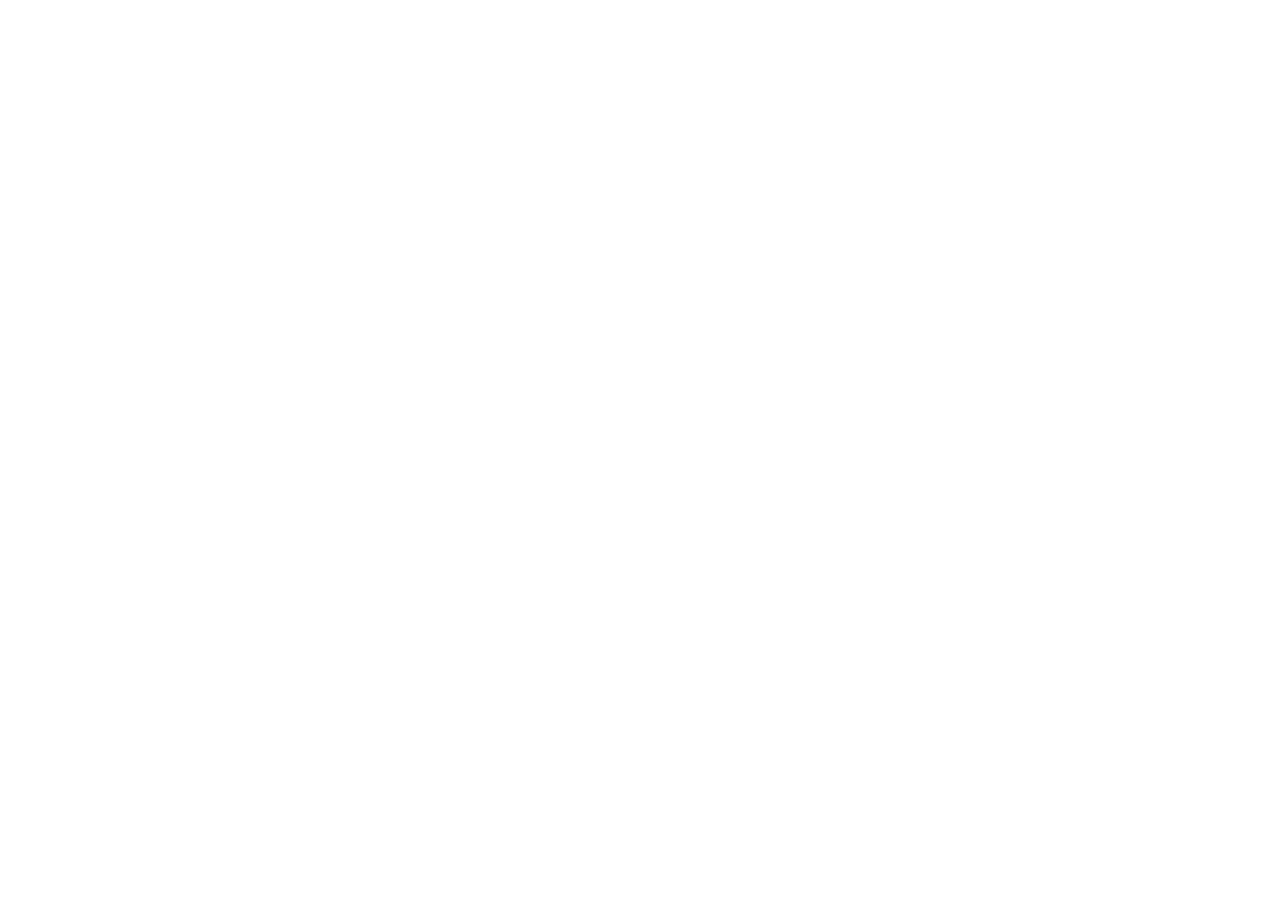
==== login.html @ 1947563e "初始化" ====
<!DOCTYPE html>
<html lang="en">

<head>
    <meta charset="UTF-8">
    <meta http-equiv="X-UA-Compatible" content="IE=edge">
    <meta name="viewport" content="width=device-width, initial-scale=1.0">
    <title>Document</title>
</head>

<body>

</body>

</html>
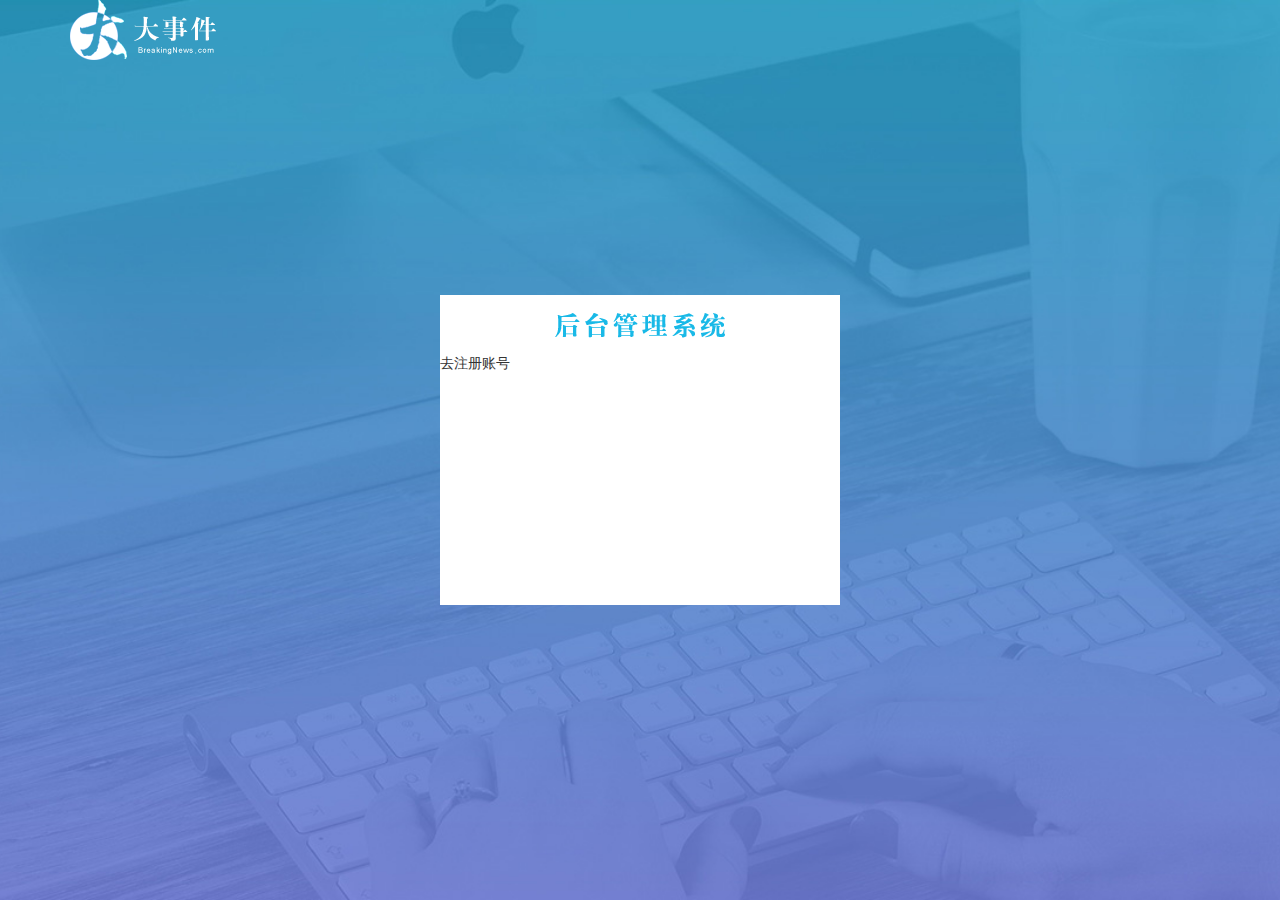
==== commit 953d471e: "5.18初始化项目" ====
--- a/login.html
+++ b/login.html
@@ -2,14 +2,36 @@
 <html lang="en">
 
 <head>
-    <meta charset="UTF-8">
-    <meta http-equiv="X-UA-Compatible" content="IE=edge">
-    <meta name="viewport" content="width=device-width, initial-scale=1.0">
-    <title>Document</title>
+    <meta charset="UTF-8" />
+    <meta http-equiv="X-UA-Compatible" content="IE=edge" />
+    <meta name="viewport" content="width=device-width, initial-scale=1.0" />
+    <title>大事件-登录</title>
+    <!-- 导入 LayUI 样式 -->
+    <link rel="stylesheet" href="./assets/lib/layui/css/layui.css" />
+    <!-- 导入自定义样式 -->
+    <link rel="stylesheet" href="./assets/css/login.css" />
+    <script src="./assets/js/login.js"></script>
 </head>
 
 <body>
+    <!-- 头部 logo 区域 -->
+    <div class="layui-main">
+        <img src="/assets/images/logo.png" alt="" />
+    </div>
 
+    <!-- 登录注册区域 -->
+    <div class="loginAndRegBox">
+        <!-- 登录标题 -->
+        <div class="title-box"></div>
+        <!-- 登录 -->
+        <div class="login-box">
+            <a href="javascript:;" id="link_reg">去注册账号</a>
+        </div>
+        <!-- 注册 -->
+        <div class="reg-box">
+            <a href="javascript:;" id="link_login">去登录</a>
+        </div>
+    </div>
 </body>
 
 </html>--- a/assets/lib/layui/css/layui.css
+++ b/assets/lib/layui/css/layui.css
@@ -0,0 +1,2 @@
+/** layui-v2.5.5 MIT License By https://www.layui.com */
+ .layui-inline,img{display:inline-block;vertical-align:middle}h1,h2,h3,h4,h5,h6{font-weight:400}.layui-edge,.layui-header,.layui-inline,.layui-main{position:relative}.layui-body,.layui-edge,.layui-elip{overflow:hidden}.layui-btn,.layui-edge,.layui-inline,img{vertical-align:middle}.layui-btn,.layui-disabled,.layui-icon,.layui-unselect{-moz-user-select:none;-webkit-user-select:none;-ms-user-select:none}.layui-elip,.layui-form-checkbox span,.layui-form-pane .layui-form-label{text-overflow:ellipsis;white-space:nowrap}.layui-breadcrumb,.layui-tree-btnGroup{visibility:hidden}blockquote,body,button,dd,div,dl,dt,form,h1,h2,h3,h4,h5,h6,input,li,ol,p,pre,td,textarea,th,ul{margin:0;padding:0;-webkit-tap-highlight-color:rgba(0,0,0,0)}a:active,a:hover{outline:0}img{border:none}li{list-style:none}table{border-collapse:collapse;border-spacing:0}h4,h5,h6{font-size:100%}button,input,optgroup,option,select,textarea{font-family:inherit;font-size:inherit;font-style:inherit;font-weight:inherit;outline:0}pre{white-space:pre-wrap;white-space:-moz-pre-wrap;white-space:-pre-wrap;white-space:-o-pre-wrap;word-wrap:break-word}body{line-height:24px;font:14px Helvetica Neue,Helvetica,PingFang SC,Tahoma,Arial,sans-serif}hr{height:1px;margin:10px 0;border:0;clear:both}a{color:#333;text-decoration:none}a:hover{color:#777}a cite{font-style:normal;*cursor:pointer}.layui-border-box,.layui-border-box *{box-sizing:border-box}.layui-box,.layui-box *{box-sizing:content-box}.layui-clear{clear:both;*zoom:1}.layui-clear:after{content:'\20';clear:both;*zoom:1;display:block;height:0}.layui-inline{*display:inline;*zoom:1}.layui-edge{display:inline-block;width:0;height:0;border-width:6px;border-style:dashed;border-color:transparent}.layui-edge-top{top:-4px;border-bottom-color:#999;border-bottom-style:solid}.layui-edge-right{border-left-color:#999;border-left-style:solid}.layui-edge-bottom{top:2px;border-top-color:#999;border-top-style:solid}.layui-edge-left{border-right-color:#999;border-right-style:solid}.layui-disabled,.layui-disabled:hover{color:#d2d2d2!important;cursor:not-allowed!important}.layui-circle{border-radius:100%}.layui-show{display:block!important}.layui-hide{display:none!important}@font-face{font-family:layui-icon;src:url(../font/iconfont.eot?v=250);src:url(../font/iconfont.eot?v=250#iefix) format('embedded-opentype'),url(../font/iconfont.woff2?v=250) format('woff2'),url(../font/iconfont.woff?v=250) format('woff'),url(../font/iconfont.ttf?v=250) format('truetype'),url(../font/iconfont.svg?v=250#layui-icon) format('svg')}.layui-icon{font-family:layui-icon!important;font-size:16px;font-style:normal;-webkit-font-smoothing:antialiased;-moz-osx-font-smoothing:grayscale}.layui-icon-reply-fill:before{content:"\e611"}.layui-icon-set-fill:before{content:"\e614"}.layui-icon-menu-fill:before{content:"\e60f"}.layui-icon-search:before{content:"\e615"}.layui-icon-share:before{content:"\e641"}.layui-icon-set-sm:before{content:"\e620"}.layui-icon-engine:before{content:"\e628"}.layui-icon-close:before{content:"\1006"}.layui-icon-close-fill:before{content:"\1007"}.layui-icon-chart-screen:before{content:"\e629"}.layui-icon-star:before{content:"\e600"}.layui-icon-circle-dot:before{content:"\e617"}.layui-icon-chat:before{content:"\e606"}.layui-icon-release:before{content:"\e609"}.layui-icon-list:before{content:"\e60a"}.layui-icon-chart:before{content:"\e62c"}.layui-icon-ok-circle:before{content:"\1005"}.layui-icon-layim-theme:before{content:"\e61b"}.layui-icon-table:before{content:"\e62d"}.layui-icon-right:before{content:"\e602"}.layui-icon-left:before{content:"\e603"}.layui-icon-cart-simple:before{content:"\e698"}.layui-icon-face-cry:before{content:"\e69c"}.layui-icon-face-smile:before{content:"\e6af"}.layui-icon-survey:before{content:"\e6b2"}.layui-icon-tree:before{content:"\e62e"}.layui-icon-upload-circle:before{content:"\e62f"}.layui-icon-add-circle:before{content:"\e61f"}.layui-icon-download-circle:before{content:"\e601"}.layui-icon-templeate-1:before{content:"\e630"}.layui-icon-util:before{content:"\e631"}.layui-icon-face-surprised:before{content:"\e664"}.layui-icon-edit:before{content:"\e642"}.layui-icon-speaker:before{content:"\e645"}.layui-icon-down:before{content:"\e61a"}.layui-icon-file:before{content:"\e621"}.layui-icon-layouts:before{content:"\e632"}.layui-icon-rate-half:before{content:"\e6c9"}.layui-icon-add-circle-fine:before{content:"\e608"}.layui-icon-prev-circle:before{content:"\e633"}.layui-icon-read:before{content:"\e705"}.layui-icon-404:before{content:"\e61c"}.layui-icon-carousel:before{content:"\e634"}.layui-icon-help:before{content:"\e607"}.layui-icon-code-circle:before{content:"\e635"}.layui-icon-water:before{content:"\e636"}.layui-icon-username:before{content:"\e66f"}.layui-icon-find-fill:before{content:"\e670"}.layui-icon-about:before{content:"\e60b"}.layui-icon-location:before{content:"\e715"}.layui-icon-up:before{content:"\e619"}.layui-icon-pause:before{content:"\e651"}.layui-icon-date:before{content:"\e637"}.layui-icon-layim-uploadfile:before{content:"\e61d"}.layui-icon-delete:before{content:"\e640"}.layui-icon-play:before{content:"\e652"}.layui-icon-top:before{content:"\e604"}.layui-icon-friends:before{content:"\e612"}.layui-icon-refresh-3:before{content:"\e9aa"}.layui-icon-ok:before{content:"\e605"}.layui-icon-layer:before{content:"\e638"}.layui-icon-face-smile-fine:before{content:"\e60c"}.layui-icon-dollar:before{content:"\e659"}.layui-icon-group:before{content:"\e613"}.layui-icon-layim-download:before{content:"\e61e"}.layui-icon-picture-fine:before{content:"\e60d"}.layui-icon-link:before{content:"\e64c"}.layui-icon-diamond:before{content:"\e735"}.layui-icon-log:before{content:"\e60e"}.layui-icon-rate-solid:before{content:"\e67a"}.layui-icon-fonts-del:before{content:"\e64f"}.layui-icon-unlink:before{content:"\e64d"}.layui-icon-fonts-clear:before{content:"\e639"}.layui-icon-triangle-r:before{content:"\e623"}.layui-icon-circle:before{content:"\e63f"}.layui-icon-radio:before{content:"\e643"}.layui-icon-align-center:before{content:"\e647"}.layui-icon-align-right:before{content:"\e648"}.layui-icon-align-left:before{content:"\e649"}.layui-icon-loading-1:before{content:"\e63e"}.layui-icon-return:before{content:"\e65c"}.layui-icon-fonts-strong:before{content:"\e62b"}.layui-icon-upload:before{content:"\e67c"}.layui-icon-dialogue:before{content:"\e63a"}.layui-icon-video:before{content:"\e6ed"}.layui-icon-headset:before{content:"\e6fc"}.layui-icon-cellphone-fine:before{content:"\e63b"}.layui-icon-add-1:before{content:"\e654"}.layui-icon-face-smile-b:before{content:"\e650"}.layui-icon-fonts-html:before{content:"\e64b"}.layui-icon-form:before{content:"\e63c"}.layui-icon-cart:before{content:"\e657"}.layui-icon-camera-fill:before{content:"\e65d"}.layui-icon-tabs:before{content:"\e62a"}.layui-icon-fonts-code:before{content:"\e64e"}.layui-icon-fire:before{content:"\e756"}.layui-icon-set:before{content:"\e716"}.layui-icon-fonts-u:before{content:"\e646"}.layui-icon-triangle-d:before{content:"\e625"}.layui-icon-tips:before{content:"\e702"}.layui-icon-picture:before{content:"\e64a"}.layui-icon-more-vertical:before{content:"\e671"}.layui-icon-flag:before{content:"\e66c"}.layui-icon-loading:before{content:"\e63d"}.layui-icon-fonts-i:before{content:"\e644"}.layui-icon-refresh-1:before{content:"\e666"}.layui-icon-rmb:before{content:"\e65e"}.layui-icon-home:before{content:"\e68e"}.layui-icon-user:before{content:"\e770"}.layui-icon-notice:before{content:"\e667"}.layui-icon-login-weibo:before{content:"\e675"}.layui-icon-voice:before{content:"\e688"}.layui-icon-upload-drag:before{content:"\e681"}.layui-icon-login-qq:before{content:"\e676"}.layui-icon-snowflake:before{content:"\e6b1"}.layui-icon-file-b:before{content:"\e655"}.layui-icon-template:before{content:"\e663"}.layui-icon-auz:before{content:"\e672"}.layui-icon-console:before{content:"\e665"}.layui-icon-app:before{content:"\e653"}.layui-icon-prev:before{content:"\e65a"}.layui-icon-website:before{content:"\e7ae"}.layui-icon-next:before{content:"\e65b"}.layui-icon-component:before{content:"\e857"}.layui-icon-more:before{content:"\e65f"}.layui-icon-login-wechat:before{content:"\e677"}.layui-icon-shrink-right:before{content:"\e668"}.layui-icon-spread-left:before{content:"\e66b"}.layui-icon-camera:before{content:"\e660"}.layui-icon-note:before{content:"\e66e"}.layui-icon-refresh:before{content:"\e669"}.layui-icon-female:before{content:"\e661"}.layui-icon-male:before{content:"\e662"}.layui-icon-password:before{content:"\e673"}.layui-icon-senior:before{content:"\e674"}.layui-icon-theme:before{content:"\e66a"}.layui-icon-tread:before{content:"\e6c5"}.layui-icon-praise:before{content:"\e6c6"}.layui-icon-star-fill:before{content:"\e658"}.layui-icon-rate:before{content:"\e67b"}.layui-icon-template-1:before{content:"\e656"}.layui-icon-vercode:before{content:"\e679"}.layui-icon-cellphone:before{content:"\e678"}.layui-icon-screen-full:before{content:"\e622"}.layui-icon-screen-restore:before{content:"\e758"}.layui-icon-cols:before{content:"\e610"}.layui-icon-export:before{content:"\e67d"}.layui-icon-print:before{content:"\e66d"}.layui-icon-slider:before{content:"\e714"}.layui-icon-addition:before{content:"\e624"}.layui-icon-subtraction:before{content:"\e67e"}.layui-icon-service:before{content:"\e626"}.layui-icon-transfer:before{content:"\e691"}.layui-main{width:1140px;margin:0 auto}.layui-header{z-index:1000;height:60px}.layui-header a:hover{transition:all .5s;-webkit-transition:all .5s}.layui-side{position:fixed;left:0;top:0;bottom:0;z-index:999;width:200px;overflow-x:hidden}.layui-side-scroll{position:relative;width:220px;height:100%;overflow-x:hidden}.layui-body{position:absolute;left:200px;right:0;top:0;bottom:0;z-index:998;width:auto;overflow-y:auto;box-sizing:border-box}.layui-layout-body{overflow:hidden}.layui-layout-admin .layui-header{background-color:#23262E}.layui-layout-admin .layui-side{top:60px;width:200px;overflow-x:hidden}.layui-layout-admin .layui-body{position:fixed;top:60px;bottom:44px}.layui-layout-admin .layui-main{width:auto;margin:0 15px}.layui-layout-admin .layui-footer{position:fixed;left:200px;right:0;bottom:0;height:44px;line-height:44px;padding:0 15px;background-color:#eee}.layui-layout-admin .layui-logo{position:absolute;left:0;top:0;width:200px;height:100%;line-height:60px;text-align:center;color:#009688;font-size:16px}.layui-layout-admin .layui-header .layui-nav{background:0 0}.layui-layout-left{position:absolute!important;left:200px;top:0}.layui-layout-right{position:absolute!important;right:0;top:0}.layui-container{position:relative;margin:0 auto;padding:0 15px;box-sizing:border-box}.layui-fluid{position:relative;margin:0 auto;padding:0 15px}.layui-row:after,.layui-row:before{content:'';display:block;clear:both}.layui-col-lg1,.layui-col-lg10,.layui-col-lg11,.layui-col-lg12,.layui-col-lg2,.layui-col-lg3,.layui-col-lg4,.layui-col-lg5,.layui-col-lg6,.layui-col-lg7,.layui-col-lg8,.layui-col-lg9,.layui-col-md1,.layui-col-md10,.layui-col-md11,.layui-col-md12,.layui-col-md2,.layui-col-md3,.layui-col-md4,.layui-col-md5,.layui-col-md6,.layui-col-md7,.layui-col-md8,.layui-col-md9,.layui-col-sm1,.layui-col-sm10,.layui-col-sm11,.layui-col-sm12,.layui-col-sm2,.layui-col-sm3,.layui-col-sm4,.layui-col-sm5,.layui-col-sm6,.layui-col-sm7,.layui-col-sm8,.layui-col-sm9,.layui-col-xs1,.layui-col-xs10,.layui-col-xs11,.layui-col-xs12,.layui-col-xs2,.layui-col-xs3,.layui-col-xs4,.layui-col-xs5,.layui-col-xs6,.layui-col-xs7,.layui-col-xs8,.layui-col-xs9{position:relative;display:block;box-sizing:border-box}.layui-col-xs1,.layui-col-xs10,.layui-col-xs11,.layui-col-xs12,.layui-col-xs2,.layui-col-xs3,.layui-col-xs4,.layui-col-xs5,.layui-col-xs6,.layui-col-xs7,.layui-col-xs8,.layui-col-xs9{float:left}.layui-col-xs1{width:8.33333333%}.layui-col-xs2{width:16.66666667%}.layui-col-xs3{width:25%}.layui-col-xs4{width:33.33333333%}.layui-col-xs5{width:41.66666667%}.layui-col-xs6{width:50%}.layui-col-xs7{width:58.33333333%}.layui-col-xs8{width:66.66666667%}.layui-col-xs9{width:75%}.layui-col-xs10{width:83.33333333%}.layui-col-xs11{width:91.66666667%}.layui-col-xs12{width:100%}.layui-col-xs-offset1{margin-left:8.33333333%}.layui-col-xs-offset2{margin-left:16.66666667%}.layui-col-xs-offset3{margin-left:25%}.layui-col-xs-offset4{margin-left:33.33333333%}.layui-col-xs-offset5{margin-left:41.66666667%}.layui-col-xs-offset6{margin-left:50%}.layui-col-xs-offset7{margin-left:58.33333333%}.layui-col-xs-offset8{margin-left:66.66666667%}.layui-col-xs-offset9{margin-left:75%}.layui-col-xs-offset10{margin-left:83.33333333%}.layui-col-xs-offset11{margin-left:91.66666667%}.layui-col-xs-offset12{margin-left:100%}@media screen and (max-width:768px){.layui-hide-xs{display:none!important}.layui-show-xs-block{display:block!important}.layui-show-xs-inline{display:inline!important}.layui-show-xs-inline-block{display:inline-block!important}}@media screen and (min-width:768px){.layui-container{width:750px}.layui-hide-sm{display:none!important}.layui-show-sm-block{display:block!important}.layui-show-sm-inline{display:inline!important}.layui-show-sm-inline-block{display:inline-block!important}.layui-col-sm1,.layui-col-sm10,.layui-col-sm11,.layui-col-sm12,.layui-col-sm2,.layui-col-sm3,.layui-col-sm4,.layui-col-sm5,.layui-col-sm6,.layui-col-sm7,.layui-col-sm8,.layui-col-sm9{float:left}.layui-col-sm1{width:8.33333333%}.layui-col-sm2{width:16.66666667%}.layui-col-sm3{width:25%}.layui-col-sm4{width:33.33333333%}.layui-col-sm5{width:41.66666667%}.layui-col-sm6{width:50%}.layui-col-sm7{width:58.33333333%}.layui-col-sm8{width:66.66666667%}.layui-col-sm9{width:75%}.layui-col-sm10{width:83.33333333%}.layui-col-sm11{width:91.66666667%}.layui-col-sm12{width:100%}.layui-col-sm-offset1{margin-left:8.33333333%}.layui-col-sm-offset2{margin-left:16.66666667%}.layui-col-sm-offset3{margin-left:25%}.layui-col-sm-offset4{margin-left:33.33333333%}.layui-col-sm-offset5{margin-left:41.66666667%}.layui-col-sm-offset6{margin-left:50%}.layui-col-sm-offset7{margin-left:58.33333333%}.layui-col-sm-offset8{margin-left:66.66666667%}.layui-col-sm-offset9{margin-left:75%}.layui-col-sm-offset10{margin-left:83.33333333%}.layui-col-sm-offset11{margin-left:91.66666667%}.layui-col-sm-offset12{margin-left:100%}}@media screen and (min-width:992px){.layui-container{width:970px}.layui-hide-md{display:none!important}.layui-show-md-block{display:block!important}.layui-show-md-inline{display:inline!important}.layui-show-md-inline-block{display:inline-block!important}.layui-col-md1,.layui-col-md10,.layui-col-md11,.layui-col-md12,.layui-col-md2,.layui-col-md3,.layui-col-md4,.layui-col-md5,.layui-col-md6,.layui-col-md7,.layui-col-md8,.layui-col-md9{float:left}.layui-col-md1{width:8.33333333%}.layui-col-md2{width:16.66666667%}.layui-col-md3{width:25%}.layui-col-md4{width:33.33333333%}.layui-col-md5{width:41.66666667%}.layui-col-md6{width:50%}.layui-col-md7{width:58.33333333%}.layui-col-md8{width:66.66666667%}.layui-col-md9{width:75%}.layui-col-md10{width:83.33333333%}.layui-col-md11{width:91.66666667%}.layui-col-md12{width:100%}.layui-col-md-offset1{margin-left:8.33333333%}.layui-col-md-offset2{margin-left:16.66666667%}.layui-col-md-offset3{margin-left:25%}.layui-col-md-offset4{margin-left:33.33333333%}.layui-col-md-offset5{margin-left:41.66666667%}.layui-col-md-offset6{margin-left:50%}.layui-col-md-offset7{margin-left:58.33333333%}.layui-col-md-offset8{margin-left:66.66666667%}.layui-col-md-offset9{margin-left:75%}.layui-col-md-offset10{margin-left:83.33333333%}.layui-col-md-offset11{margin-left:91.66666667%}.layui-col-md-offset12{margin-left:100%}}@media screen and (min-width:1200px){.layui-container{width:1170px}.layui-hide-lg{display:none!important}.layui-show-lg-block{display:block!important}.layui-show-lg-inline{display:inline!important}.layui-show-lg-inline-block{display:inline-block!important}.layui-col-lg1,.layui-col-lg10,.layui-col-lg11,.layui-col-lg12,.layui-col-lg2,.layui-col-lg3,.layui-col-lg4,.layui-col-lg5,.layui-col-lg6,.layui-col-lg7,.layui-col-lg8,.layui-col-lg9{float:left}.layui-col-lg1{width:8.33333333%}.layui-col-lg2{width:16.66666667%}.layui-col-lg3{width:25%}.layui-col-lg4{width:33.33333333%}.layui-col-lg5{width:41.66666667%}.layui-col-lg6{width:50%}.layui-col-lg7{width:58.33333333%}.layui-col-lg8{width:66.66666667%}.layui-col-lg9{width:75%}.layui-col-lg10{width:83.33333333%}.layui-col-lg11{width:91.66666667%}.layui-col-lg12{width:100%}.layui-col-lg-offset1{margin-left:8.33333333%}.layui-col-lg-offset2{margin-left:16.66666667%}.layui-col-lg-offset3{margin-left:25%}.layui-col-lg-offset4{margin-left:33.33333333%}.layui-col-lg-offset5{margin-left:41.66666667%}.layui-col-lg-offset6{margin-left:50%}.layui-col-lg-offset7{margin-left:58.33333333%}.layui-col-lg-offset8{margin-left:66.66666667%}.layui-col-lg-offset9{margin-left:75%}.layui-col-lg-offset10{margin-left:83.33333333%}.layui-col-lg-offset11{margin-left:91.66666667%}.layui-col-lg-offset12{margin-left:100%}}.layui-col-space1{margin:-.5px}.layui-col-space1>*{padding:.5px}.layui-col-space3{margin:-1.5px}.layui-col-space3>*{padding:1.5px}.layui-col-space5{margin:-2.5px}.layui-col-space5>*{padding:2.5px}.layui-col-space8{margin:-3.5px}.layui-col-space8>*{padding:3.5px}.layui-col-space10{margin:-5px}.layui-col-space10>*{padding:5px}.layui-col-space12{margin:-6px}.layui-col-space12>*{padding:6px}.layui-col-space15{margin:-7.5px}.layui-col-space15>*{padding:7.5px}.layui-col-space18{margin:-9px}.layui-col-space18>*{padding:9px}.layui-col-space20{margin:-10px}.layui-col-space20>*{padding:10px}.layui-col-space22{margin:-11px}.layui-col-space22>*{padding:11px}.layui-col-space25{margin:-12.5px}.layui-col-space25>*{padding:12.5px}.layui-col-space30{margin:-15px}.layui-col-space30>*{padding:15px}.layui-btn,.layui-input,.layui-select,.layui-textarea,.layui-upload-button{outline:0;-webkit-appearance:none;transition:all .3s;-webkit-transition:all .3s;box-sizing:border-box}.layui-elem-quote{margin-bottom:10px;padding:15px;line-height:22px;border-left:5px solid #009688;border-radius:0 2px 2px 0;background-color:#f2f2f2}.layui-quote-nm{border-style:solid;border-width:1px 1px 1px 5px;background:0 0}.layui-elem-field{margin-bottom:10px;padding:0;border-width:1px;border-style:solid}.layui-elem-field legend{margin-left:20px;padding:0 10px;font-size:20px;font-weight:300}.layui-field-title{margin:10px 0 20px;border-width:1px 0 0}.layui-field-box{padding:10px 15px}.layui-field-title .layui-field-box{padding:10px 0}.layui-progress{position:relative;height:6px;border-radius:20px;background-color:#e2e2e2}.layui-progress-bar{position:absolute;left:0;top:0;width:0;max-width:100%;height:6px;border-radius:20px;text-align:right;background-color:#5FB878;transition:all .3s;-webkit-transition:all .3s}.layui-progress-big,.layui-progress-big .layui-progress-bar{height:18px;line-height:18px}.layui-progress-text{position:relative;top:-20px;line-height:18px;font-size:12px;color:#666}.layui-progress-big .layui-progress-text{position:static;padding:0 10px;color:#fff}.layui-collapse{border-width:1px;border-style:solid;border-radius:2px}.layui-colla-content,.layui-colla-item{border-top-width:1px;border-top-style:solid}.layui-colla-item:first-child{border-top:none}.layui-colla-title{position:relative;height:42px;line-height:42px;padding:0 15px 0 35px;color:#333;background-color:#f2f2f2;cursor:pointer;font-size:14px;overflow:hidden}.layui-colla-content{display:none;padding:10px 15px;line-height:22px;color:#666}.layui-colla-icon{position:absolute;left:15px;top:0;font-size:14px}.layui-card{margin-bottom:15px;border-radius:2px;background-color:#fff;box-shadow:0 1px 2px 0 rgba(0,0,0,.05)}.layui-card:last-child{margin-bottom:0}.layui-card-header{position:relative;height:42px;line-height:42px;padding:0 15px;border-bottom:1px solid #f6f6f6;color:#333;border-radius:2px 2px 0 0;font-size:14px}.layui-bg-black,.layui-bg-blue,.layui-bg-cyan,.layui-bg-green,.layui-bg-orange,.layui-bg-red{color:#fff!important}.layui-card-body{position:relative;padding:10px 15px;line-height:24px}.layui-card-body[pad15]{padding:15px}.layui-card-body[pad20]{padding:20px}.layui-card-body .layui-table{margin:5px 0}.layui-card .layui-tab{margin:0}.layui-panel-window{position:relative;padding:15px;border-radius:0;border-top:5px solid #E6E6E6;background-color:#fff}.layui-auxiliar-moving{position:fixed;left:0;right:0;top:0;bottom:0;width:100%;height:100%;background:0 0;z-index:9999999999}.layui-form-label,.layui-form-mid,.layui-form-select,.layui-input-block,.layui-input-inline,.layui-textarea{position:relative}.layui-bg-red{background-color:#FF5722!important}.layui-bg-orange{background-color:#FFB800!important}.layui-bg-green{background-color:#009688!important}.layui-bg-cyan{background-color:#2F4056!important}.layui-bg-blue{background-color:#1E9FFF!important}.layui-bg-black{background-color:#393D49!important}.layui-bg-gray{background-color:#eee!important;color:#666!important}.layui-badge-rim,.layui-colla-content,.layui-colla-item,.layui-collapse,.layui-elem-field,.layui-form-pane .layui-form-item[pane],.layui-form-pane .layui-form-label,.layui-input,.layui-layedit,.layui-layedit-tool,.layui-quote-nm,.layui-select,.layui-tab-bar,.layui-tab-card,.layui-tab-title,.layui-tab-title .layui-this:after,.layui-textarea{border-color:#e6e6e6}.layui-timeline-item:before,hr{background-color:#e6e6e6}.layui-text{line-height:22px;font-size:14px;color:#666}.layui-text h1,.layui-text h2,.layui-text h3{font-weight:500;color:#333}.layui-text h1{font-size:30px}.layui-text h2{font-size:24px}.layui-text h3{font-size:18px}.layui-text a:not(.layui-btn){color:#01AAED}.layui-text a:not(.layui-btn):hover{text-decoration:underline}.layui-text ul{padding:5px 0 5px 15px}.layui-text ul li{margin-top:5px;list-style-type:disc}.layui-text em,.layui-word-aux{color:#999!important;padding:0 5px!important}.layui-btn{display:inline-block;height:38px;line-height:38px;padding:0 18px;background-color:#009688;color:#fff;white-space:nowrap;text-align:center;font-size:14px;border:none;border-radius:2px;cursor:pointer}.layui-btn:hover{opacity:.8;filter:alpha(opacity=80);color:#fff}.layui-btn:active{opacity:1;filter:alpha(opacity=100)}.layui-btn+.layui-btn{margin-left:10px}.layui-btn-container{font-size:0}.layui-btn-container .layui-btn{margin-right:10px;margin-bottom:10px}.layui-btn-container .layui-btn+.layui-btn{margin-left:0}.layui-table .layui-btn-container .layui-btn{margin-bottom:9px}.layui-btn-radius{border-radius:100px}.layui-btn .layui-icon{margin-right:3px;font-size:18px;vertical-align:bottom;vertical-align:middle\9}.layui-btn-primary{border:1px solid #C9C9C9;background-color:#fff;color:#555}.layui-btn-primary:hover{border-color:#009688;color:#333}.layui-btn-normal{background-color:#1E9FFF}.layui-btn-warm{background-color:#FFB800}.layui-btn-danger{background-color:#FF5722}.layui-btn-checked{background-color:#5FB878}.layui-btn-disabled,.layui-btn-disabled:active,.layui-btn-disabled:hover{border:1px solid #e6e6e6;background-color:#FBFBFB;color:#C9C9C9;cursor:not-allowed;opacity:1}.layui-btn-lg{height:44px;line-height:44px;padding:0 25px;font-size:16px}.layui-btn-sm{height:30px;line-height:30px;padding:0 10px;font-size:12px}.layui-btn-sm i{font-size:16px!important}.layui-btn-xs{height:22px;line-height:22px;padding:0 5px;font-size:12px}.layui-btn-xs i{font-size:14px!important}.layui-btn-group{display:inline-block;vertical-align:middle;font-size:0}.layui-btn-group .layui-btn{margin-left:0!important;margin-right:0!important;border-left:1px solid rgba(255,255,255,.5);border-radius:0}.layui-btn-group .layui-btn-primary{border-left:none}.layui-btn-group .layui-btn-primary:hover{border-color:#C9C9C9;color:#009688}.layui-btn-group .layui-btn:first-child{border-left:none;border-radius:2px 0 0 2px}.layui-btn-group .layui-btn-primary:first-child{border-left:1px solid #c9c9c9}.layui-btn-group .layui-btn:last-child{border-radius:0 2px 2px 0}.layui-btn-group .layui-btn+.layui-btn{margin-left:0}.layui-btn-group+.layui-btn-group{margin-left:10px}.layui-btn-fluid{width:100%}.layui-input,.layui-select,.layui-textarea{height:38px;line-height:1.3;line-height:38px\9;border-width:1px;border-style:solid;background-color:#fff;border-radius:2px}.layui-input::-webkit-input-placeholder,.layui-select::-webkit-input-placeholder,.layui-textarea::-webkit-input-placeholder{line-height:1.3}.layui-input,.layui-textarea{display:block;width:100%;padding-left:10px}.layui-input:hover,.layui-textarea:hover{border-color:#D2D2D2!important}.layui-input:focus,.layui-textarea:focus{border-color:#C9C9C9!important}.layui-textarea{min-height:100px;height:auto;line-height:20px;padding:6px 10px;resize:vertical}.layui-select{padding:0 10px}.layui-form input[type=checkbox],.layui-form input[type=radio],.layui-form select{display:none}.layui-form [lay-ignore]{display:initial}.layui-form-item{margin-bottom:15px;clear:both;*zoom:1}.layui-form-item:after{content:'\20';clear:both;*zoom:1;display:block;height:0}.layui-form-label{float:left;display:block;padding:9px 15px;width:80px;font-weight:400;line-height:20px;text-align:right}.layui-form-label-col{display:block;float:none;padding:9px 0;line-height:20px;text-align:left}.layui-form-item .layui-inline{margin-bottom:5px;margin-right:10px}.layui-input-block{margin-left:110px;min-height:36px}.layui-input-inline{display:inline-block;vertical-align:middle}.layui-form-item .layui-input-inline{float:left;width:190px;margin-right:10px}.layui-form-text .layui-input-inline{width:auto}.layui-form-mid{float:left;display:block;padding:9px 0!important;line-height:20px;margin-right:10px}.layui-form-danger+.layui-form-select .layui-input,.layui-form-danger:focus{border-color:#FF5722!important}.layui-form-select .layui-input{padding-right:30px;cursor:pointer}.layui-form-select .layui-edge{position:absolute;right:10px;top:50%;margin-top:-3px;cursor:pointer;border-width:6px;border-top-color:#c2c2c2;border-top-style:solid;transition:all .3s;-webkit-transition:all .3s}.layui-form-select dl{display:none;position:absolute;left:0;top:42px;padding:5px 0;z-index:899;min-width:100%;border:1px solid #d2d2d2;max-height:300px;overflow-y:auto;background-color:#fff;border-radius:2px;box-shadow:0 2px 4px rgba(0,0,0,.12);box-sizing:border-box}.layui-form-select dl dd,.layui-form-select dl dt{padding:0 10px;line-height:36px;white-space:nowrap;overflow:hidden;text-overflow:ellipsis}.layui-form-select dl dt{font-size:12px;color:#999}.layui-form-select dl dd{cursor:pointer}.layui-form-select dl dd:hover{background-color:#f2f2f2;-webkit-transition:.5s all;transition:.5s all}.layui-form-select .layui-select-group dd{padding-left:20px}.layui-form-select dl dd.layui-select-tips{padding-left:10px!important;color:#999}.layui-form-select dl dd.layui-this{background-color:#5FB878;color:#fff}.layui-form-checkbox,.layui-form-select dl dd.layui-disabled{background-color:#fff}.layui-form-selected dl{display:block}.layui-form-checkbox,.layui-form-checkbox *,.layui-form-switch{display:inline-block;vertical-align:middle}.layui-form-selected .layui-edge{margin-top:-9px;-webkit-transform:rotate(180deg);transform:rotate(180deg);margin-top:-3px\9}:root .layui-form-selected .layui-edge{margin-top:-9px\0/IE9}.layui-form-selectup dl{top:auto;bottom:42px}.layui-select-none{margin:5px 0;text-align:center;color:#999}.layui-select-disabled .layui-disabled{border-color:#eee!important}.layui-select-disabled .layui-edge{border-top-color:#d2d2d2}.layui-form-checkbox{position:relative;height:30px;line-height:30px;margin-right:10px;padding-right:30px;cursor:pointer;font-size:0;-webkit-transition:.1s linear;transition:.1s linear;box-sizing:border-box}.layui-form-checkbox span{padding:0 10px;height:100%;font-size:14px;border-radius:2px 0 0 2px;background-color:#d2d2d2;color:#fff;overflow:hidden}.layui-form-checkbox:hover span{background-color:#c2c2c2}.layui-form-checkbox i{position:absolute;right:0;top:0;width:30px;height:28px;border:1px solid #d2d2d2;border-left:none;border-radius:0 2px 2px 0;color:#fff;font-size:20px;text-align:center}.layui-form-checkbox:hover i{border-color:#c2c2c2;color:#c2c2c2}.layui-form-checked,.layui-form-checked:hover{border-color:#5FB878}.layui-form-checked span,.layui-form-checked:hover span{background-color:#5FB878}.layui-form-checked i,.layui-form-checked:hover i{color:#5FB878}.layui-form-item .layui-form-checkbox{margin-top:4px}.layui-form-checkbox[lay-skin=primary]{height:auto!important;line-height:normal!important;min-width:18px;min-height:18px;border:none!important;margin-right:0;padding-left:28px;padding-right:0;background:0 0}.layui-form-checkbox[lay-skin=primary] span{padding-left:0;padding-right:15px;line-height:18px;background:0 0;color:#666}.layui-form-checkbox[lay-skin=primary] i{right:auto;left:0;width:16px;height:16px;line-height:16px;border:1px solid #d2d2d2;font-size:12px;border-radius:2px;background-color:#fff;-webkit-transition:.1s linear;transition:.1s linear}.layui-form-checkbox[lay-skin=primary]:hover i{border-color:#5FB878;color:#fff}.layui-form-checked[lay-skin=primary] i{border-color:#5FB878!important;background-color:#5FB878;color:#fff}.layui-checkbox-disbaled[lay-skin=primary] span{background:0 0!important;color:#c2c2c2}.layui-checkbox-disbaled[lay-skin=primary]:hover i{border-color:#d2d2d2}.layui-form-item .layui-form-checkbox[lay-skin=primary]{margin-top:10px}.layui-form-switch{position:relative;height:22px;line-height:22px;min-width:35px;padding:0 5px;margin-top:8px;border:1px solid #d2d2d2;border-radius:20px;cursor:pointer;background-color:#fff;-webkit-transition:.1s linear;transition:.1s linear}.layui-form-switch i{position:absolute;left:5px;top:3px;width:16px;height:16px;border-radius:20px;background-color:#d2d2d2;-webkit-transition:.1s linear;transition:.1s linear}.layui-form-switch em{position:relative;top:0;width:25px;margin-left:21px;padding:0!important;text-align:center!important;color:#999!important;font-style:normal!important;font-size:12px}.layui-form-onswitch{border-color:#5FB878;background-color:#5FB878}.layui-checkbox-disbaled,.layui-checkbox-disbaled i{border-color:#e2e2e2!important}.layui-form-onswitch i{left:100%;margin-left:-21px;background-color:#fff}.layui-form-onswitch em{margin-left:5px;margin-right:21px;color:#fff!important}.layui-checkbox-disbaled span{background-color:#e2e2e2!important}.layui-checkbox-disbaled:hover i{color:#fff!important}[lay-radio]{display:none}.layui-form-radio,.layui-form-radio *{display:inline-block;vertical-align:middle}.layui-form-radio{line-height:28px;margin:6px 10px 0 0;padding-right:10px;cursor:pointer;font-size:0}.layui-form-radio *{font-size:14px}.layui-form-radio>i{margin-right:8px;font-size:22px;color:#c2c2c2}.layui-form-radio>i:hover,.layui-form-radioed>i{color:#5FB878}.layui-radio-disbaled>i{color:#e2e2e2!important}.layui-form-pane .layui-form-label{width:110px;padding:8px 15px;height:38px;line-height:20px;border-width:1px;border-style:solid;border-radius:2px 0 0 2px;text-align:center;background-color:#FBFBFB;overflow:hidden;box-sizing:border-box}.layui-form-pane .layui-input-inline{margin-left:-1px}.layui-form-pane .layui-input-block{margin-left:110px;left:-1px}.layui-form-pane .layui-input{border-radius:0 2px 2px 0}.layui-form-pane .layui-form-text .layui-form-label{float:none;width:100%;border-radius:2px;box-sizing:border-box;text-align:left}.layui-form-pane .layui-form-text .layui-input-inline{display:block;margin:0;top:-1px;clear:both}.layui-form-pane .layui-form-text .layui-input-block{margin:0;left:0;top:-1px}.layui-form-pane .layui-form-text .layui-textarea{min-height:100px;border-radius:0 0 2px 2px}.layui-form-pane .layui-form-checkbox{margin:4px 0 4px 10px}.layui-form-pane .layui-form-radio,.layui-form-pane .layui-form-switch{margin-top:6px;margin-left:10px}.layui-form-pane .layui-form-item[pane]{position:relative;border-width:1px;border-style:solid}.layui-form-pane .layui-form-item[pane] .layui-form-label{position:absolute;left:0;top:0;height:100%;border-width:0 1px 0 0}.layui-form-pane .layui-form-item[pane] .layui-input-inline{margin-left:110px}@media screen and (max-width:450px){.layui-form-item .layui-form-label{text-overflow:ellipsis;overflow:hidden;white-space:nowrap}.layui-form-item .layui-inline{display:block;margin-right:0;margin-bottom:20px;clear:both}.layui-form-item .layui-inline:after{content:'\20';clear:both;display:block;height:0}.layui-form-item .layui-input-inline{display:block;float:none;left:-3px;width:auto;margin:0 0 10px 112px}.layui-form-item .layui-input-inline+.layui-form-mid{margin-left:110px;top:-5px;padding:0}.layui-form-item .layui-form-checkbox{margin-right:5px;margin-bottom:5px}}.layui-layedit{border-width:1px;border-style:solid;border-radius:2px}.layui-layedit-tool{padding:3px 5px;border-bottom-width:1px;border-bottom-style:solid;font-size:0}.layedit-tool-fixed{position:fixed;top:0;border-top:1px solid #e2e2e2}.layui-layedit-tool .layedit-tool-mid,.layui-layedit-tool .layui-icon{display:inline-block;vertical-align:middle;text-align:center;font-size:14px}.layui-layedit-tool .layui-icon{position:relative;width:32px;height:30px;line-height:30px;margin:3px 5px;color:#777;cursor:pointer;border-radius:2px}.layui-layedit-tool .layui-icon:hover{color:#393D49}.layui-layedit-tool .layui-icon:active{color:#000}.layui-layedit-tool .layedit-tool-active{background-color:#e2e2e2;color:#000}.layui-layedit-tool .layui-disabled,.layui-layedit-tool .layui-disabled:hover{color:#d2d2d2;cursor:not-allowed}.layui-layedit-tool .layedit-tool-mid{width:1px;height:18px;margin:0 10px;background-color:#d2d2d2}.layedit-tool-html{width:50px!important;font-size:30px!important}.layedit-tool-b,.layedit-tool-code,.layedit-tool-help{font-size:16px!important}.layedit-tool-d,.layedit-tool-face,.layedit-tool-image,.layedit-tool-unlink{font-size:18px!important}.layedit-tool-image input{position:absolute;font-size:0;left:0;top:0;width:100%;height:100%;opacity:.01;filter:Alpha(opacity=1);cursor:pointer}.layui-layedit-iframe iframe{display:block;width:100%}#LAY_layedit_code{overflow:hidden}.layui-laypage{display:inline-block;*display:inline;*zoom:1;vertical-align:middle;margin:10px 0;font-size:0}.layui-laypage>a:first-child,.layui-laypage>a:first-child em{border-radius:2px 0 0 2px}.layui-laypage>a:last-child,.layui-laypage>a:last-child em{border-radius:0 2px 2px 0}.layui-laypage>:first-child{margin-left:0!important}.layui-laypage>:last-child{margin-right:0!important}.layui-laypage a,.layui-laypage button,.layui-laypage input,.layui-laypage select,.layui-laypage span{border:1px solid #e2e2e2}.layui-laypage a,.layui-laypage span{display:inline-block;*display:inline;*zoom:1;vertical-align:middle;padding:0 15px;height:28px;line-height:28px;margin:0 -1px 5px 0;background-color:#fff;color:#333;font-size:12px}.layui-flow-more a *,.layui-laypage input,.layui-table-view select[lay-ignore]{display:inline-block}.layui-laypage a:hover{color:#009688}.layui-laypage em{font-style:normal}.layui-laypage .layui-laypage-spr{color:#999;font-weight:700}.layui-laypage a{text-decoration:none}.layui-laypage .layui-laypage-curr{position:relative}.layui-laypage .layui-laypage-curr em{position:relative;color:#fff}.layui-laypage .layui-laypage-curr .layui-laypage-em{position:absolute;left:-1px;top:-1px;padding:1px;width:100%;height:100%;background-color:#009688}.layui-laypage-em{border-radius:2px}.layui-laypage-next em,.layui-laypage-prev em{font-family:Sim sun;font-size:16px}.layui-laypage .layui-laypage-count,.layui-laypage .layui-laypage-limits,.layui-laypage .layui-laypage-refresh,.layui-laypage .layui-laypage-skip{margin-left:10px;margin-right:10px;padding:0;border:none}.layui-laypage .layui-laypage-limits,.layui-laypage .layui-laypage-refresh{vertical-align:top}.layui-laypage .layui-laypage-refresh i{font-size:18px;cursor:pointer}.layui-laypage select{height:22px;padding:3px;border-radius:2px;cursor:pointer}.layui-laypage .layui-laypage-skip{height:30px;line-height:30px;color:#999}.layui-laypage button,.layui-laypage input{height:30px;line-height:30px;border-radius:2px;vertical-align:top;background-color:#fff;box-sizing:border-box}.layui-laypage input{width:40px;margin:0 10px;padding:0 3px;text-align:center}.layui-laypage input:focus,.layui-laypage select:focus{border-color:#009688!important}.layui-laypage button{margin-left:10px;padding:0 10px;cursor:pointer}.layui-table,.layui-table-view{margin:10px 0}.layui-flow-more{margin:10px 0;text-align:center;color:#999;font-size:14px}.layui-flow-more a{height:32px;line-height:32px}.layui-flow-more a *{vertical-align:top}.layui-flow-more a cite{padding:0 20px;border-radius:3px;background-color:#eee;color:#333;font-style:normal}.layui-flow-more a cite:hover{opacity:.8}.layui-flow-more a i{font-size:30px;color:#737383}.layui-table{width:100%;background-color:#fff;color:#666}.layui-table tr{transition:all .3s;-webkit-transition:all .3s}.layui-table th{text-align:left;font-weight:400}.layui-table tbody tr:hover,.layui-table thead tr,.layui-table-click,.layui-table-header,.layui-table-hover,.layui-table-mend,.layui-table-patch,.layui-table-tool,.layui-table-total,.layui-table-total tr,.layui-table[lay-even] tr:nth-child(even){background-color:#f2f2f2}.layui-table td,.layui-table th,.layui-table-col-set,.layui-table-fixed-r,.layui-table-grid-down,.layui-table-header,.layui-table-page,.layui-table-tips-main,.layui-table-tool,.layui-table-total,.layui-table-view,.layui-table[lay-skin=line],.layui-table[lay-skin=row]{border-width:1px;border-style:solid;border-color:#e6e6e6}.layui-table td,.layui-table th{position:relative;padding:9px 15px;min-height:20px;line-height:20px;font-size:14px}.layui-table[lay-skin=line] td,.layui-table[lay-skin=line] th{border-width:0 0 1px}.layui-table[lay-skin=row] td,.layui-table[lay-skin=row] th{border-width:0 1px 0 0}.layui-table[lay-skin=nob] td,.layui-table[lay-skin=nob] th{border:none}.layui-table img{max-width:100px}.layui-table[lay-size=lg] td,.layui-table[lay-size=lg] th{padding:15px 30px}.layui-table-view .layui-table[lay-size=lg] .layui-table-cell{height:40px;line-height:40px}.layui-table[lay-size=sm] td,.layui-table[lay-size=sm] th{font-size:12px;padding:5px 10px}.layui-table-view .layui-table[lay-size=sm] .layui-table-cell{height:20px;line-height:20px}.layui-table[lay-data]{display:none}.layui-table-box{position:relative;overflow:hidden}.layui-table-view .layui-table{position:relative;width:auto;margin:0}.layui-table-view .layui-table[lay-skin=line]{border-width:0 1px 0 0}.layui-table-view .layui-table[lay-skin=row]{border-width:0 0 1px}.layui-table-view .layui-table td,.layui-table-view .layui-table th{padding:5px 0;border-top:none;border-left:none}.layui-table-view .layui-table th.layui-unselect .layui-table-cell span{cursor:pointer}.layui-table-view .layui-table td{cursor:default}.layui-table-view .layui-table td[data-edit=text]{cursor:text}.layui-table-view .layui-form-checkbox[lay-skin=primary] i{width:18px;height:18px}.layui-table-view .layui-form-radio{line-height:0;padding:0}.layui-table-view .layui-form-radio>i{margin:0;font-size:20px}.layui-table-init{position:absolute;left:0;top:0;width:100%;height:100%;text-align:center;z-index:110}.layui-table-init .layui-icon{position:absolute;left:50%;top:50%;margin:-15px 0 0 -15px;font-size:30px;color:#c2c2c2}.layui-table-header{border-width:0 0 1px;overflow:hidden}.layui-table-header .layui-table{margin-bottom:-1px}.layui-table-tool .layui-inline[lay-event]{position:relative;width:26px;height:26px;padding:5px;line-height:16px;margin-right:10px;text-align:center;color:#333;border:1px solid #ccc;cursor:pointer;-webkit-transition:.5s all;transition:.5s all}.layui-table-tool .layui-inline[lay-event]:hover{border:1px solid #999}.layui-table-tool-temp{padding-right:120px}.layui-table-tool-self{position:absolute;right:17px;top:10px}.layui-table-tool .layui-table-tool-self .layui-inline[lay-event]{margin:0 0 0 10px}.layui-table-tool-panel{position:absolute;top:29px;left:-1px;padding:5px 0;min-width:150px;min-height:40px;border:1px solid #d2d2d2;text-align:left;overflow-y:auto;background-color:#fff;box-shadow:0 2px 4px rgba(0,0,0,.12)}.layui-table-cell,.layui-table-tool-panel li{overflow:hidden;text-overflow:ellipsis;white-space:nowrap}.layui-table-tool-panel li{padding:0 10px;line-height:30px;-webkit-transition:.5s all;transition:.5s all}.layui-table-tool-panel li .layui-form-checkbox[lay-skin=primary]{width:100%;padding-left:28px}.layui-table-tool-panel li:hover{background-color:#f2f2f2}.layui-table-tool-panel li .layui-form-checkbox[lay-skin=primary] i{position:absolute;left:0;top:0}.layui-table-tool-panel li .layui-form-checkbox[lay-skin=primary] span{padding:0}.layui-table-tool .layui-table-tool-self .layui-table-tool-panel{left:auto;right:-1px}.layui-table-col-set{position:absolute;right:0;top:0;width:20px;height:100%;border-width:0 0 0 1px;background-color:#fff}.layui-table-sort{width:10px;height:20px;margin-left:5px;cursor:pointer!important}.layui-table-sort .layui-edge{position:absolute;left:5px;border-width:5px}.layui-table-sort .layui-table-sort-asc{top:3px;border-top:none;border-bottom-style:solid;border-bottom-color:#b2b2b2}.layui-table-sort .layui-table-sort-asc:hover{border-bottom-color:#666}.layui-table-sort .layui-table-sort-desc{bottom:5px;border-bottom:none;border-top-style:solid;border-top-color:#b2b2b2}.layui-table-sort .layui-table-sort-desc:hover{border-top-color:#666}.layui-table-sort[lay-sort=asc] .layui-table-sort-asc{border-bottom-color:#000}.layui-table-sort[lay-sort=desc] .layui-table-sort-desc{border-top-color:#000}.layui-table-cell{height:28px;line-height:28px;padding:0 15px;position:relative;box-sizing:border-box}.layui-table-cell .layui-form-checkbox[lay-skin=primary]{top:-1px;padding:0}.layui-table-cell .layui-table-link{color:#01AAED}.laytable-cell-checkbox,.laytable-cell-numbers,.laytable-cell-radio,.laytable-cell-space{padding:0;text-align:center}.layui-table-body{position:relative;overflow:auto;margin-right:-1px;margin-bottom:-1px}.layui-table-body .layui-none{line-height:26px;padding:15px;text-align:center;color:#999}.layui-table-fixed{position:absolute;left:0;top:0;z-index:101}.layui-table-fixed .layui-table-body{overflow:hidden}.layui-table-fixed-l{box-shadow:0 -1px 8px rgba(0,0,0,.08)}.layui-table-fixed-r{left:auto;right:-1px;border-width:0 0 0 1px;box-shadow:-1px 0 8px rgba(0,0,0,.08)}.layui-table-fixed-r .layui-table-header{position:relative;overflow:visible}.layui-table-mend{position:absolute;right:-49px;top:0;height:100%;width:50px}.layui-table-tool{position:relative;z-index:890;width:100%;min-height:50px;line-height:30px;padding:10px 15px;border-width:0 0 1px}.layui-table-tool .layui-btn-container{margin-bottom:-10px}.layui-table-page,.layui-table-total{border-width:1px 0 0;margin-bottom:-1px;overflow:hidden}.layui-table-page{position:relative;width:100%;padding:7px 7px 0;height:41px;font-size:12px;white-space:nowrap}.layui-table-page>div{height:26px}.layui-table-page .layui-laypage{margin:0}.layui-table-page .layui-laypage a,.layui-table-page .layui-laypage span{height:26px;line-height:26px;margin-bottom:10px;border:none;background:0 0}.layui-table-page .layui-laypage a,.layui-table-page .layui-laypage span.layui-laypage-curr{padding:0 12px}.layui-table-page .layui-laypage span{margin-left:0;padding:0}.layui-table-page .layui-laypage .layui-laypage-prev{margin-left:-7px!important}.layui-table-page .layui-laypage .layui-laypage-curr .layui-laypage-em{left:0;top:0;padding:0}.layui-table-page .layui-laypage button,.layui-table-page .layui-laypage input{height:26px;line-height:26px}.layui-table-page .layui-laypage input{width:40px}.layui-table-page .layui-laypage button{padding:0 10px}.layui-table-page select{height:18px}.layui-table-patch .layui-table-cell{padding:0;width:30px}.layui-table-edit{position:absolute;left:0;top:0;width:100%;height:100%;padding:0 14px 1px;border-radius:0;box-shadow:1px 1px 20px rgba(0,0,0,.15)}.layui-table-edit:focus{border-color:#5FB878!important}select.layui-table-edit{padding:0 0 0 10px;border-color:#C9C9C9}.layui-table-view .layui-form-checkbox,.layui-table-view .layui-form-radio,.layui-table-view .layui-form-switch{top:0;margin:0;box-sizing:content-box}.layui-table-view .layui-form-checkbox{top:-1px;height:26px;line-height:26px}.layui-table-view .layui-form-checkbox i{height:26px}.layui-table-grid .layui-table-cell{overflow:visible}.layui-table-grid-down{position:absolute;top:0;right:0;width:26px;height:100%;padding:5px 0;border-width:0 0 0 1px;text-align:center;background-color:#fff;color:#999;cursor:pointer}.layui-table-grid-down .layui-icon{position:absolute;top:50%;left:50%;margin:-8px 0 0 -8px}.layui-table-grid-down:hover{background-color:#fbfbfb}body .layui-table-tips .layui-layer-content{background:0 0;padding:0;box-shadow:0 1px 6px rgba(0,0,0,.12)}.layui-table-tips-main{margin:-44px 0 0 -1px;max-height:150px;padding:8px 15px;font-size:14px;overflow-y:scroll;background-color:#fff;color:#666}.layui-table-tips-c{position:absolute;right:-3px;top:-13px;width:20px;height:20px;padding:3px;cursor:pointer;background-color:#666;border-radius:50%;color:#fff}.layui-table-tips-c:hover{background-color:#777}.layui-table-tips-c:before{position:relative;right:-2px}.layui-upload-file{display:none!important;opacity:.01;filter:Alpha(opacity=1)}.layui-upload-drag,.layui-upload-form,.layui-upload-wrap{display:inline-block}.layui-upload-list{margin:10px 0}.layui-upload-choose{padding:0 10px;color:#999}.layui-upload-drag{position:relative;padding:30px;border:1px dashed #e2e2e2;background-color:#fff;text-align:center;cursor:pointer;color:#999}.layui-upload-drag .layui-icon{font-size:50px;color:#009688}.layui-upload-drag[lay-over]{border-color:#009688}.layui-upload-iframe{position:absolute;width:0;height:0;border:0;visibility:hidden}.layui-upload-wrap{position:relative;vertical-align:middle}.layui-upload-wrap .layui-upload-file{display:block!important;position:absolute;left:0;top:0;z-index:10;font-size:100px;width:100%;height:100%;opacity:.01;filter:Alpha(opacity=1);cursor:pointer}.layui-transfer-active,.layui-transfer-box{display:inline-block;vertical-align:middle}.layui-transfer-box,.layui-transfer-header,.layui-transfer-search{border-width:0;border-style:solid;border-color:#e6e6e6}.layui-transfer-box{position:relative;border-width:1px;width:200px;height:360px;border-radius:2px;background-color:#fff}.layui-transfer-box .layui-form-checkbox{width:100%;margin:0!important}.layui-transfer-header{height:38px;line-height:38px;padding:0 10px;border-bottom-width:1px}.layui-transfer-search{position:relative;padding:10px;border-bottom-width:1px}.layui-transfer-search .layui-input{height:32px;padding-left:30px;font-size:12px}.layui-transfer-search .layui-icon-search{position:absolute;left:20px;top:50%;margin-top:-8px;color:#666}.layui-transfer-active{margin:0 15px}.layui-transfer-active .layui-btn{display:block;margin:0;padding:0 15px;background-color:#5FB878;border-color:#5FB878;color:#fff}.layui-transfer-active .layui-btn-disabled{background-color:#FBFBFB;border-color:#e6e6e6;color:#C9C9C9}.layui-transfer-active .layui-btn:first-child{margin-bottom:15px}.layui-transfer-active .layui-btn .layui-icon{margin:0;font-size:14px!important}.layui-transfer-data{padding:5px 0;overflow:auto}.layui-transfer-data li{height:32px;line-height:32px;padding:0 10px}.layui-transfer-data li:hover{background-color:#f2f2f2;transition:.5s all}.layui-transfer-data .layui-none{padding:15px 10px;text-align:center;color:#999}.layui-nav{position:relative;padding:0 20px;background-color:#393D49;color:#fff;border-radius:2px;font-size:0;box-sizing:border-box}.layui-nav *{font-size:14px}.layui-nav .layui-nav-item{position:relative;display:inline-block;*display:inline;*zoom:1;vertical-align:middle;line-height:60px}.layui-nav .layui-nav-item a{display:block;padding:0 20px;color:#fff;color:rgba(255,255,255,.7);transition:all .3s;-webkit-transition:all .3s}.layui-nav .layui-this:after,.layui-nav-bar,.layui-nav-tree .layui-nav-itemed:after{position:absolute;left:0;top:0;width:0;height:5px;background-color:#5FB878;transition:all .2s;-webkit-transition:all .2s}.layui-nav-bar{z-index:1000}.layui-nav .layui-nav-item a:hover,.layui-nav .layui-this a{color:#fff}.layui-nav .layui-this:after{content:'';top:auto;bottom:0;width:100%}.layui-nav-img{width:30px;height:30px;margin-right:10px;border-radius:50%}.layui-nav .layui-nav-more{content:'';width:0;height:0;border-style:solid dashed dashed;border-color:#fff transparent transparent;overflow:hidden;cursor:pointer;transition:all .2s;-webkit-transition:all .2s;position:absolute;top:50%;right:3px;margin-top:-3px;border-width:6px;border-top-color:rgba(255,255,255,.7)}.layui-nav .layui-nav-mored,.layui-nav-itemed>a .layui-nav-more{margin-top:-9px;border-style:dashed dashed solid;border-color:transparent transparent #fff}.layui-nav-child{display:none;position:absolute;left:0;top:65px;min-width:100%;line-height:36px;padding:5px 0;box-shadow:0 2px 4px rgba(0,0,0,.12);border:1px solid #d2d2d2;background-color:#fff;z-index:100;border-radius:2px;white-space:nowrap}.layui-nav .layui-nav-child a{color:#333}.layui-nav .layui-nav-child a:hover{background-color:#f2f2f2;color:#000}.layui-nav-child dd{position:relative}.layui-nav .layui-nav-child dd.layui-this a,.layui-nav-child dd.layui-this{background-color:#5FB878;color:#fff}.layui-nav-child dd.layui-this:after{display:none}.layui-nav-tree{width:200px;padding:0}.layui-nav-tree .layui-nav-item{display:block;width:100%;line-height:45px}.layui-nav-tree .layui-nav-item a{position:relative;height:45px;line-height:45px;text-overflow:ellipsis;overflow:hidden;white-space:nowrap}.layui-nav-tree .layui-nav-item a:hover{background-color:#4E5465}.layui-nav-tree .layui-nav-bar{width:5px;height:0;background-color:#009688}.layui-nav-tree .layui-nav-child dd.layui-this,.layui-nav-tree .layui-nav-child dd.layui-this a,.layui-nav-tree .layui-this,.layui-nav-tree .layui-this>a,.layui-nav-tree .layui-this>a:hover{background-color:#009688;color:#fff}.layui-nav-tree .layui-this:after{display:none}.layui-nav-itemed>a,.layui-nav-tree .layui-nav-title a,.layui-nav-tree .layui-nav-title a:hover{color:#fff!important}.layui-nav-tree .layui-nav-child{position:relative;z-index:0;top:0;border:none;box-shadow:none}.layui-nav-tree .layui-nav-child a{height:40px;line-height:40px;color:#fff;color:rgba(255,255,255,.7)}.layui-nav-tree .layui-nav-child,.layui-nav-tree .layui-nav-child a:hover{background:0 0;color:#fff}.layui-nav-tree .layui-nav-more{right:10px}.layui-nav-itemed>.layui-nav-child{display:block;padding:0;background-color:rgba(0,0,0,.3)!important}.layui-nav-itemed>.layui-nav-child>.layui-this>.layui-nav-child{display:block}.layui-nav-side{position:fixed;top:0;bottom:0;left:0;overflow-x:hidden;z-index:999}.layui-bg-blue .layui-nav-bar,.layui-bg-blue .layui-nav-itemed:after,.layui-bg-blue .layui-this:after{background-color:#93D1FF}.layui-bg-blue .layui-nav-child dd.layui-this{background-color:#1E9FFF}.layui-bg-blue .layui-nav-itemed>a,.layui-nav-tree.layui-bg-blue .layui-nav-title a,.layui-nav-tree.layui-bg-blue .layui-nav-title a:hover{background-color:#007DDB!important}.layui-breadcrumb{font-size:0}.layui-breadcrumb>*{font-size:14px}.layui-breadcrumb a{color:#999!important}.layui-breadcrumb a:hover{color:#5FB878!important}.layui-breadcrumb a cite{color:#666;font-style:normal}.layui-breadcrumb span[lay-separator]{margin:0 10px;color:#999}.layui-tab{margin:10px 0;text-align:left!important}.layui-tab[overflow]>.layui-tab-title{overflow:hidden}.layui-tab-title{position:relative;left:0;height:40px;white-space:nowrap;font-size:0;border-bottom-width:1px;border-bottom-style:solid;transition:all .2s;-webkit-transition:all .2s}.layui-tab-title li{display:inline-block;*display:inline;*zoom:1;vertical-align:middle;font-size:14px;transition:all .2s;-webkit-transition:all .2s;position:relative;line-height:40px;min-width:65px;padding:0 15px;text-align:center;cursor:pointer}.layui-tab-title li a{display:block}.layui-tab-title .layui-this{color:#000}.layui-tab-title .layui-this:after{position:absolute;left:0;top:0;content:'';width:100%;height:41px;border-width:1px;border-style:solid;border-bottom-color:#fff;border-radius:2px 2px 0 0;box-sizing:border-box;pointer-events:none}.layui-tab-bar{position:absolute;right:0;top:0;z-index:10;width:30px;height:39px;line-height:39px;border-width:1px;border-style:solid;border-radius:2px;text-align:center;background-color:#fff;cursor:pointer}.layui-tab-bar .layui-icon{position:relative;display:inline-block;top:3px;transition:all .3s;-webkit-transition:all .3s}.layui-tab-item{display:none}.layui-tab-more{padding-right:30px;height:auto!important;white-space:normal!important}.layui-tab-more li.layui-this:after{border-bottom-color:#e2e2e2;border-radius:2px}.layui-tab-more .layui-tab-bar .layui-icon{top:-2px;top:3px\9;-webkit-transform:rotate(180deg);transform:rotate(180deg)}:root .layui-tab-more .layui-tab-bar .layui-icon{top:-2px\0/IE9}.layui-tab-content{padding:10px}.layui-tab-title li .layui-tab-close{position:relative;display:inline-block;width:18px;height:18px;line-height:20px;margin-left:8px;top:1px;text-align:center;font-size:14px;color:#c2c2c2;transition:all .2s;-webkit-transition:all .2s}.layui-tab-title li .layui-tab-close:hover{border-radius:2px;background-color:#FF5722;color:#fff}.layui-tab-brief>.layui-tab-title .layui-this{color:#009688}.layui-tab-brief>.layui-tab-more li.layui-this:after,.layui-tab-brief>.layui-tab-title .layui-this:after{border:none;border-radius:0;border-bottom:2px solid #5FB878}.layui-tab-brief[overflow]>.layui-tab-title .layui-this:after{top:-1px}.layui-tab-card{border-width:1px;border-style:solid;border-radius:2px;box-shadow:0 2px 5px 0 rgba(0,0,0,.1)}.layui-tab-card>.layui-tab-title{background-color:#f2f2f2}.layui-tab-card>.layui-tab-title li{margin-right:-1px;margin-left:-1px}.layui-tab-card>.layui-tab-title .layui-this{background-color:#fff}.layui-tab-card>.layui-tab-title .layui-this:after{border-top:none;border-width:1px;border-bottom-color:#fff}.layui-tab-card>.layui-tab-title .layui-tab-bar{height:40px;line-height:40px;border-radius:0;border-top:none;border-right:none}.layui-tab-card>.layui-tab-more .layui-this{background:0 0;color:#5FB878}.layui-tab-card>.layui-tab-more .layui-this:after{border:none}.layui-timeline{padding-left:5px}.layui-timeline-item{position:relative;padding-bottom:20px}.layui-timeline-axis{position:absolute;left:-5px;top:0;z-index:10;width:20px;height:20px;line-height:20px;background-color:#fff;color:#5FB878;border-radius:50%;text-align:center;cursor:pointer}.layui-timeline-axis:hover{color:#FF5722}.layui-timeline-item:before{content:'';position:absolute;left:5px;top:0;z-index:0;width:1px;height:100%}.layui-timeline-item:last-child:before{display:none}.layui-timeline-item:first-child:before{display:block}.layui-timeline-content{padding-left:25px}.layui-timeline-title{position:relative;margin-bottom:10px}.layui-badge,.layui-badge-dot,.layui-badge-rim{position:relative;display:inline-block;padding:0 6px;font-size:12px;text-align:center;background-color:#FF5722;color:#fff;border-radius:2px}.layui-badge{height:18px;line-height:18px}.layui-badge-dot{width:8px;height:8px;padding:0;border-radius:50%}.layui-badge-rim{height:18px;line-height:18px;border-width:1px;border-style:solid;background-color:#fff;color:#666}.layui-btn .layui-badge,.layui-btn .layui-badge-dot{margin-left:5px}.layui-nav .layui-badge,.layui-nav .layui-badge-dot{position:absolute;top:50%;margin:-8px 6px 0}.layui-tab-title .layui-badge,.layui-tab-title .layui-badge-dot{left:5px;top:-2px}.layui-carousel{position:relative;left:0;top:0;background-color:#f8f8f8}.layui-carousel>[carousel-item]{position:relative;width:100%;height:100%;overflow:hidden}.layui-carousel>[carousel-item]:before{position:absolute;content:'\e63d';left:50%;top:50%;width:100px;line-height:20px;margin:-10px 0 0 -50px;text-align:center;color:#c2c2c2;font-family:layui-icon!important;font-size:30px;font-style:normal;-webkit-font-smoothing:antialiased;-moz-osx-font-smoothing:grayscale}.layui-carousel>[carousel-item]>*{display:none;position:absolute;left:0;top:0;width:100%;height:100%;background-color:#f8f8f8;transition-duration:.3s;-webkit-transition-duration:.3s}.layui-carousel-updown>*{-webkit-transition:.3s ease-in-out up;transition:.3s ease-in-out up}.layui-carousel-arrow{display:none\9;opacity:0;position:absolute;left:10px;top:50%;margin-top:-18px;width:36px;height:36px;line-height:36px;text-align:center;font-size:20px;border:0;border-radius:50%;background-color:rgba(0,0,0,.2);color:#fff;-webkit-transition-duration:.3s;transition-duration:.3s;cursor:pointer}.layui-carousel-arrow[lay-type=add]{left:auto!important;right:10px}.layui-carousel:hover .layui-carousel-arrow[lay-type=add],.layui-carousel[lay-arrow=always] .layui-carousel-arrow[lay-type=add]{right:20px}.layui-carousel[lay-arrow=always] .layui-carousel-arrow{opacity:1;left:20px}.layui-carousel[lay-arrow=none] .layui-carousel-arrow{display:none}.layui-carousel-arrow:hover,.layui-carousel-ind ul:hover{background-color:rgba(0,0,0,.35)}.layui-carousel:hover .layui-carousel-arrow{display:block\9;opacity:1;left:20px}.layui-carousel-ind{position:relative;top:-35px;width:100%;line-height:0!important;text-align:center;font-size:0}.layui-carousel[lay-indicator=outside]{margin-bottom:30px}.layui-carousel[lay-indicator=outside] .layui-carousel-ind{top:10px}.layui-carousel[lay-indicator=outside] .layui-carousel-ind ul{background-color:rgba(0,0,0,.5)}.layui-carousel[lay-indicator=none] .layui-carousel-ind{display:none}.layui-carousel-ind ul{display:inline-block;padding:5px;background-color:rgba(0,0,0,.2);border-radius:10px;-webkit-transition-duration:.3s;transition-duration:.3s}.layui-carousel-ind li{display:inline-block;width:10px;height:10px;margin:0 3px;font-size:14px;background-color:#e2e2e2;background-color:rgba(255,255,255,.5);border-radius:50%;cursor:pointer;-webkit-transition-duration:.3s;transition-duration:.3s}.layui-carousel-ind li:hover{background-color:rgba(255,255,255,.7)}.layui-carousel-ind li.layui-this{background-color:#fff}.layui-carousel>[carousel-item]>.layui-carousel-next,.layui-carousel>[carousel-item]>.layui-carousel-prev,.layui-carousel>[carousel-item]>.layui-this{display:block}.layui-carousel>[carousel-item]>.layui-this{left:0}.layui-carousel>[carousel-item]>.layui-carousel-prev{left:-100%}.layui-carousel>[carousel-item]>.layui-carousel-next{left:100%}.layui-carousel>[carousel-item]>.layui-carousel-next.layui-carousel-left,.layui-carousel>[carousel-item]>.layui-carousel-prev.layui-carousel-right{left:0}.layui-carousel>[carousel-item]>.layui-this.layui-carousel-left{left:-100%}.layui-carousel>[carousel-item]>.layui-this.layui-carousel-right{left:100%}.layui-carousel[lay-anim=updown] .layui-carousel-arrow{left:50%!important;top:20px;margin:0 0 0 -18px}.layui-carousel[lay-anim=updown]>[carousel-item]>*,.layui-carousel[lay-anim=fade]>[carousel-item]>*{left:0!important}.layui-carousel[lay-anim=updown] .layui-carousel-arrow[lay-type=add]{top:auto!important;bottom:20px}.layui-carousel[lay-anim=updown] .layui-carousel-ind{position:absolute;top:50%;right:20px;width:auto;height:auto}.layui-carousel[lay-anim=updown] .layui-carousel-ind ul{padding:3px 5px}.layui-carousel[lay-anim=updown] .layui-carousel-ind li{display:block;margin:6px 0}.layui-carousel[lay-anim=updown]>[carousel-item]>.layui-this{top:0}.layui-carousel[lay-anim=updown]>[carousel-item]>.layui-carousel-prev{top:-100%}.layui-carousel[lay-anim=updown]>[carousel-item]>.layui-carousel-next{top:100%}.layui-carousel[lay-anim=updown]>[carousel-item]>.layui-carousel-next.layui-carousel-left,.layui-carousel[lay-anim=updown]>[carousel-item]>.layui-carousel-prev.layui-carousel-right{top:0}.layui-carousel[lay-anim=updown]>[carousel-item]>.layui-this.layui-carousel-left{top:-100%}.layui-carousel[lay-anim=updown]>[carousel-item]>.layui-this.layui-carousel-right{top:100%}.layui-carousel[lay-anim=fade]>[carousel-item]>.layui-carousel-next,.layui-carousel[lay-anim=fade]>[carousel-item]>.layui-carousel-prev{opacity:0}.layui-carousel[lay-anim=fade]>[carousel-item]>.layui-carousel-next.layui-carousel-left,.layui-carousel[lay-anim=fade]>[carousel-item]>.layui-carousel-prev.layui-carousel-right{opacity:1}.layui-carousel[lay-anim=fade]>[carousel-item]>.layui-this.layui-carousel-left,.layui-carousel[lay-anim=fade]>[carousel-item]>.layui-this.layui-carousel-right{opacity:0}.layui-fixbar{position:fixed;right:15px;bottom:15px;z-index:999999}.layui-fixbar li{width:50px;height:50px;line-height:50px;margin-bottom:1px;text-align:center;cursor:pointer;font-size:30px;background-color:#9F9F9F;color:#fff;border-radius:2px;opacity:.95}.layui-fixbar li:hover{opacity:.85}.layui-fixbar li:active{opacity:1}.layui-fixbar .layui-fixbar-top{display:none;font-size:40px}body .layui-util-face{border:none;background:0 0}body .layui-util-face .layui-layer-content{padding:0;background-color:#fff;color:#666;box-shadow:none}.layui-util-face .layui-layer-TipsG{display:none}.layui-util-face ul{position:relative;width:372px;padding:10px;border:1px solid #D9D9D9;background-color:#fff;box-shadow:0 0 20px rgba(0,0,0,.2)}.layui-util-face ul li{cursor:pointer;float:left;border:1px solid #e8e8e8;height:22px;width:26px;overflow:hidden;margin:-1px 0 0 -1px;padding:4px 2px;text-align:center}.layui-util-face ul li:hover{position:relative;z-index:2;border:1px solid #eb7350;background:#fff9ec}.layui-code{position:relative;margin:10px 0;padding:15px;line-height:20px;border:1px solid #ddd;border-left-width:6px;background-color:#F2F2F2;color:#333;font-family:Courier New;font-size:12px}.layui-rate,.layui-rate *{display:inline-block;vertical-align:middle}.layui-rate{padding:10px 5px 10px 0;font-size:0}.layui-rate li i.layui-icon{font-size:20px;color:#FFB800;margin-right:5px;transition:all .3s;-webkit-transition:all .3s}.layui-rate li i:hover{cursor:pointer;transform:scale(1.12);-webkit-transform:scale(1.12)}.layui-rate[readonly] li i:hover{cursor:default;transform:scale(1)}.layui-colorpicker{width:26px;height:26px;border:1px solid #e6e6e6;padding:5px;border-radius:2px;line-height:24px;display:inline-block;cursor:pointer;transition:all .3s;-webkit-transition:all .3s}.layui-colorpicker:hover{border-color:#d2d2d2}.layui-colorpicker.layui-colorpicker-lg{width:34px;height:34px;line-height:32px}.layui-colorpicker.layui-colorpicker-sm{width:24px;height:24px;line-height:22px}.layui-colorpicker.layui-colorpicker-xs{width:22px;height:22px;line-height:20px}.layui-colorpicker-trigger-bgcolor{display:block;background:url([data-uri]);border-radius:2px}.layui-colorpicker-trigger-span{display:block;height:100%;box-sizing:border-box;border:1px solid rgba(0,0,0,.15);border-radius:2px;text-align:center}.layui-colorpicker-trigger-i{display:inline-block;color:#FFF;font-size:12px}.layui-colorpicker-trigger-i.layui-icon-close{color:#999}.layui-colorpicker-main{position:absolute;z-index:66666666;width:280px;padding:7px;background:#FFF;border:1px solid #d2d2d2;border-radius:2px;box-shadow:0 2px 4px rgba(0,0,0,.12)}.layui-colorpicker-main-wrapper{height:180px;position:relative}.layui-colorpicker-basis{width:260px;height:100%;position:relative}.layui-colorpicker-basis-white{width:100%;height:100%;position:absolute;top:0;left:0;background:linear-gradient(90deg,#FFF,hsla(0,0%,100%,0))}.layui-colorpicker-basis-black{width:100%;height:100%;position:absolute;top:0;left:0;background:linear-gradient(0deg,#000,transparent)}.layui-colorpicker-basis-cursor{width:10px;height:10px;border:1px solid #FFF;border-radius:50%;position:absolute;top:-3px;right:-3px;cursor:pointer}.layui-colorpicker-side{position:absolute;top:0;right:0;width:12px;height:100%;background:linear-gradient(red,#FF0,#0F0,#0FF,#00F,#F0F,red)}.layui-colorpicker-side-slider{width:100%;height:5px;box-shadow:0 0 1px #888;box-sizing:border-box;background:#FFF;border-radius:1px;border:1px solid #f0f0f0;cursor:pointer;position:absolute;left:0}.layui-colorpicker-main-alpha{display:none;height:12px;margin-top:7px;background:url([data-uri])}.layui-colorpicker-alpha-bgcolor{height:100%;position:relative}.layui-colorpicker-alpha-slider{width:5px;height:100%;box-shadow:0 0 1px #888;box-sizing:border-box;background:#FFF;border-radius:1px;border:1px solid #f0f0f0;cursor:pointer;position:absolute;top:0}.layui-colorpicker-main-pre{padding-top:7px;font-size:0}.layui-colorpicker-pre{width:20px;height:20px;border-radius:2px;display:inline-block;margin-left:6px;margin-bottom:7px;cursor:pointer}.layui-colorpicker-pre:nth-child(11n+1){margin-left:0}.layui-colorpicker-pre-isalpha{background:url([data-uri])}.layui-colorpicker-pre.layui-this{box-shadow:0 0 3px 2px rgba(0,0,0,.15)}.layui-colorpicker-pre>div{height:100%;border-radius:2px}.layui-colorpicker-main-input{text-align:right;padding-top:7px}.layui-colorpicker-main-input .layui-btn-container .layui-btn{margin:0 0 0 10px}.layui-colorpicker-main-input div.layui-inline{float:left;margin-right:10px;font-size:14px}.layui-colorpicker-main-input input.layui-input{width:150px;height:30px;color:#666}.layui-slider{height:4px;background:#e2e2e2;border-radius:3px;position:relative;cursor:pointer}.layui-slider-bar{border-radius:3px;position:absolute;height:100%}.layui-slider-step{position:absolute;top:0;width:4px;height:4px;border-radius:50%;background:#FFF;-webkit-transform:translateX(-50%);transform:translateX(-50%)}.layui-slider-wrap{width:36px;height:36px;position:absolute;top:-16px;-webkit-transform:translateX(-50%);transform:translateX(-50%);z-index:10;text-align:center}.layui-slider-wrap-btn{width:12px;height:12px;border-radius:50%;background:#FFF;display:inline-block;vertical-align:middle;cursor:pointer;transition:.3s}.layui-slider-wrap:after{content:"";height:100%;display:inline-block;vertical-align:middle}.layui-slider-wrap-btn.layui-slider-hover,.layui-slider-wrap-btn:hover{transform:scale(1.2)}.layui-slider-wrap-btn.layui-disabled:hover{transform:scale(1)!important}.layui-slider-tips{position:absolute;top:-42px;z-index:66666666;white-space:nowrap;display:none;-webkit-transform:translateX(-50%);transform:translateX(-50%);color:#FFF;background:#000;border-radius:3px;height:25px;line-height:25px;padding:0 10px}.layui-slider-tips:after{content:'';position:absolute;bottom:-12px;left:50%;margin-left:-6px;width:0;height:0;border-width:6px;border-style:solid;border-color:#000 transparent transparent}.layui-slider-input{width:70px;height:32px;border:1px solid #e6e6e6;border-radius:3px;font-size:16px;line-height:32px;position:absolute;right:0;top:-15px}.layui-slider-input-btn{display:none;position:absolute;top:0;right:0;width:20px;height:100%;border-left:1px solid #d2d2d2}.layui-slider-input-btn i{cursor:pointer;position:absolute;right:0;bottom:0;width:20px;height:50%;font-size:12px;line-height:16px;text-align:center;color:#999}.layui-slider-input-btn i:first-child{top:0;border-bottom:1px solid #d2d2d2}.layui-slider-input-txt{height:100%;font-size:14px}.layui-slider-input-txt input{height:100%;border:none}.layui-slider-input-btn i:hover{color:#009688}.layui-slider-vertical{width:4px;margin-left:34px}.layui-slider-vertical .layui-slider-bar{width:4px}.layui-slider-vertical .layui-slider-step{top:auto;left:0;-webkit-transform:translateY(50%);transform:translateY(50%)}.layui-slider-vertical .layui-slider-wrap{top:auto;left:-16px;-webkit-transform:translateY(50%);transform:translateY(50%)}.layui-slider-vertical .layui-slider-tips{top:auto;left:2px}@media \0screen{.layui-slider-wrap-btn{margin-left:-20px}.layui-slider-vertical .layui-slider-wrap-btn{margin-left:0;margin-bottom:-20px}.layui-slider-vertical .layui-slider-tips{margin-left:-8px}.layui-slider>span{margin-left:8px}}.layui-tree{line-height:22px}.layui-tree .layui-form-checkbox{margin:0!important}.layui-tree-set{width:100%;position:relative}.layui-tree-pack{display:none;padding-left:20px;position:relative}.layui-tree-iconClick,.layui-tree-main{display:inline-block;vertical-align:middle}.layui-tree-line .layui-tree-pack{padding-left:27px}.layui-tree-line .layui-tree-set .layui-tree-set:after{content:'';position:absolute;top:14px;left:-9px;width:17px;height:0;border-top:1px dotted #c0c4cc}.layui-tree-entry{position:relative;padding:3px 0;height:20px;white-space:nowrap}.layui-tree-entry:hover{background-color:#eee}.layui-tree-line .layui-tree-entry:hover{background-color:rgba(0,0,0,0)}.layui-tree-line .layui-tree-entry:hover .layui-tree-txt{color:#999;text-decoration:underline;transition:.3s}.layui-tree-main{cursor:pointer;padding-right:10px}.layui-tree-line .layui-tree-set:before{content:'';position:absolute;top:0;left:-9px;width:0;height:100%;border-left:1px dotted #c0c4cc}.layui-tree-line .layui-tree-set.layui-tree-setLineShort:before{height:13px}.layui-tree-line .layui-tree-set.layui-tree-setHide:before{height:0}.layui-tree-iconClick{position:relative;height:20px;line-height:20px;margin:0 10px;color:#c0c4cc}.layui-tree-icon{height:12px;line-height:12px;width:12px;text-align:center;border:1px solid #c0c4cc}.layui-tree-iconClick .layui-icon{font-size:18px}.layui-tree-icon .layui-icon{font-size:12px;color:#666}.layui-tree-iconArrow{padding:0 5px}.layui-tree-iconArrow:after{content:'';position:absolute;left:4px;top:3px;z-index:100;width:0;height:0;border-width:5px;border-style:solid;border-color:transparent transparent transparent #c0c4cc;transition:.5s}.layui-tree-btnGroup,.layui-tree-editInput{position:relative;vertical-align:middle;display:inline-block}.layui-tree-spread>.layui-tree-entry>.layui-tree-iconClick>.layui-tree-iconArrow:after{transform:rotate(90deg) translate(3px,4px)}.layui-tree-txt{display:inline-block;vertical-align:middle;color:#555}.layui-tree-search{margin-bottom:15px;color:#666}.layui-tree-btnGroup .layui-icon{display:inline-block;vertical-align:middle;padding:0 2px;cursor:pointer}.layui-tree-btnGroup .layui-icon:hover{color:#999;transition:.3s}.layui-tree-entry:hover .layui-tree-btnGroup{visibility:visible}.layui-tree-editInput{height:20px;line-height:20px;padding:0 3px;border:none;background-color:rgba(0,0,0,.05)}.layui-tree-emptyText{text-align:center;color:#999}.layui-anim{-webkit-animation-duration:.3s;animation-duration:.3s;-webkit-animation-fill-mode:both;animation-fill-mode:both}.layui-anim.layui-icon{display:inline-block}.layui-anim-loop{-webkit-animation-iteration-count:infinite;animation-iteration-count:infinite}.layui-trans,.layui-trans a{transition:all .3s;-webkit-transition:all .3s}@-webkit-keyframes layui-rotate{from{-webkit-transform:rotate(0)}to{-webkit-transform:rotate(360deg)}}@keyframes layui-rotate{from{transform:rotate(0)}to{transform:rotate(360deg)}}.layui-anim-rotate{-webkit-animation-name:layui-rotate;animation-name:layui-rotate;-webkit-animation-duration:1s;animation-duration:1s;-webkit-animation-timing-function:linear;animation-timing-function:linear}@-webkit-keyframes layui-up{from{-webkit-transform:translate3d(0,100%,0);opacity:.3}to{-webkit-transform:translate3d(0,0,0);opacity:1}}@keyframes layui-up{from{transform:translate3d(0,100%,0);opacity:.3}to{transform:translate3d(0,0,0);opacity:1}}.layui-anim-up{-webkit-animation-name:layui-up;animation-name:layui-up}@-webkit-keyframes layui-upbit{from{-webkit-transform:translate3d(0,30px,0);opacity:.3}to{-webkit-transform:translate3d(0,0,0);opacity:1}}@keyframes layui-upbit{from{transform:translate3d(0,30px,0);opacity:.3}to{transform:translate3d(0,0,0);opacity:1}}.layui-anim-upbit{-webkit-animation-name:layui-upbit;animation-name:layui-upbit}@-webkit-keyframes layui-scale{0%{opacity:.3;-webkit-transform:scale(.5)}100%{opacity:1;-webkit-transform:scale(1)}}@keyframes layui-scale{0%{opacity:.3;-ms-transform:scale(.5);transform:scale(.5)}100%{opacity:1;-ms-transform:scale(1);transform:scale(1)}}.layui-anim-scale{-webkit-animation-name:layui-scale;animation-name:layui-scale}@-webkit-keyframes layui-scale-spring{0%{opacity:.5;-webkit-transform:scale(.5)}80%{opacity:.8;-webkit-transform:scale(1.1)}100%{opacity:1;-webkit-transform:scale(1)}}@keyframes layui-scale-spring{0%{opacity:.5;transform:scale(.5)}80%{opacity:.8;transform:scale(1.1)}100%{opacity:1;transform:scale(1)}}.layui-anim-scaleSpring{-webkit-animation-name:layui-scale-spring;animation-name:layui-scale-spring}@-webkit-keyframes layui-fadein{0%{opacity:0}100%{opacity:1}}@keyframes layui-fadein{0%{opacity:0}100%{opacity:1}}.layui-anim-fadein{-webkit-animation-name:layui-fadein;animation-name:layui-fadein}@-webkit-keyframes layui-fadeout{0%{opacity:1}100%{opacity:0}}@keyframes layui-fadeout{0%{opacity:1}100%{opacity:0}}.layui-anim-fadeout{-webkit-animation-name:layui-fadeout;animation-name:layui-fadeout}--- a/assets/css/login.css
+++ b/assets/css/login.css
@@ -0,0 +1,25 @@
+html,
+body {
+    margin: 0;
+    padding: 0;
+    width: 100%;
+    height: 100%;
+    background: url(/assets/images/login_bg.jpg) no-repeat center center/cover;
+}
+.loginAndRegBox {
+    width: 400px;
+    height: 310px;
+    background-color: #fff;
+    position: absolute;
+    left: 50%;
+    top: 50%;
+    transform: translate(-50%, -50%);
+}
+
+.loginAndRegBox .title-box {
+    height: 60px;
+    background: url(/assets/images/login_title.png) no-repeat center;
+}
+.reg-box {
+    display: none;
+}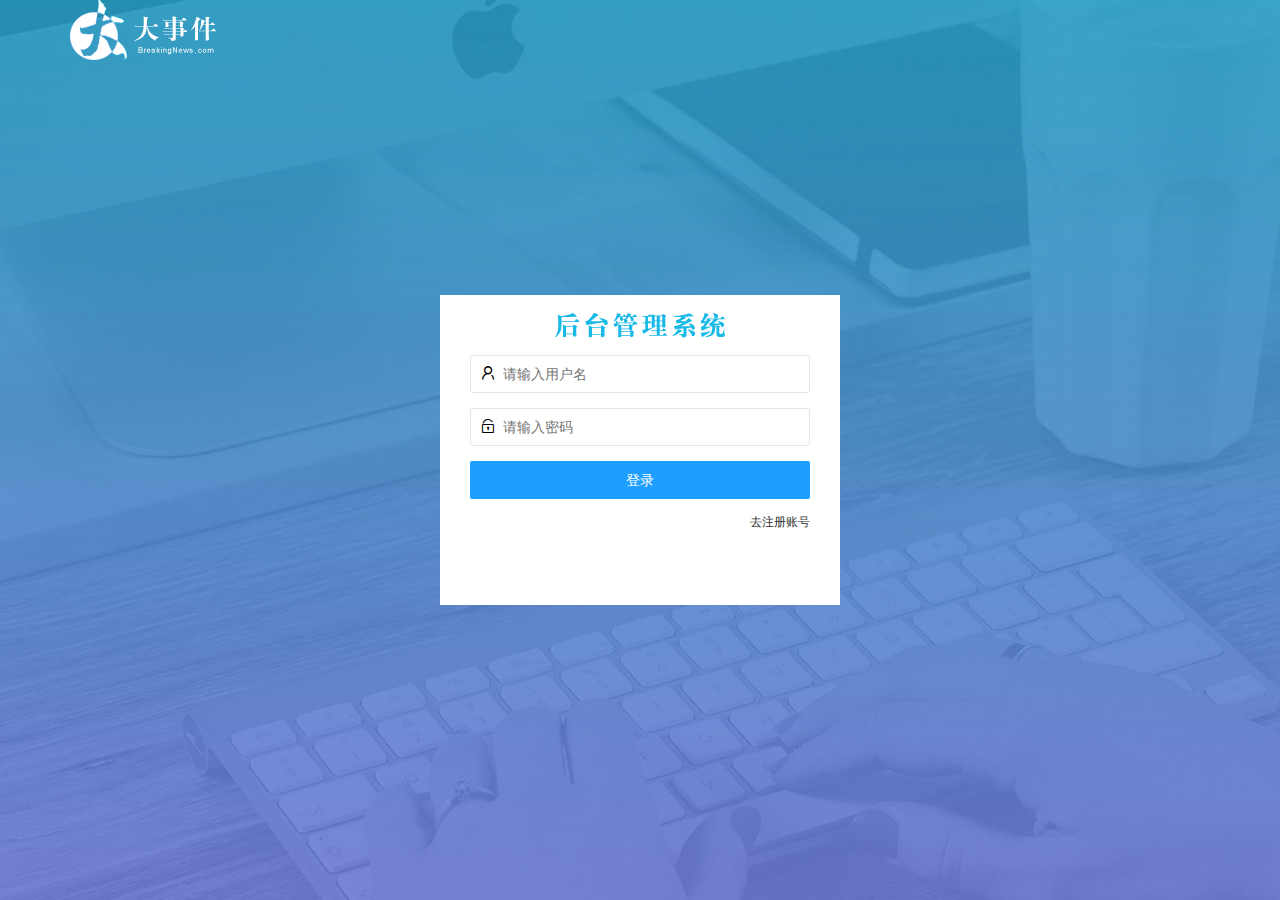
==== commit 1c19b370: "5.19登录注册页面" ====
--- a/login.html
+++ b/login.html
@@ -10,7 +10,6 @@
     <link rel="stylesheet" href="./assets/lib/layui/css/layui.css" />
     <!-- 导入自定义样式 -->
     <link rel="stylesheet" href="./assets/css/login.css" />
-    <script src="./assets/js/login.js"></script>
 </head>
 
 <body>
@@ -25,13 +24,72 @@
         <div class="title-box"></div>
         <!-- 登录 -->
         <div class="login-box">
-            <a href="javascript:;" id="link_reg">去注册账号</a>
+            <form class="layui-form" action="" id="form_login">
+                <!-- 用户名 -->
+                <div class="layui-form-item">
+                    <i class="layui-icon layui-icon-username"></i>
+                    <input type="text" name="username" required lay-verify="required" placeholder="请输入用户名"
+                        autocomplete="off" class="layui-input" />
+                </div>
+                <!-- 密码 -->
+                <div class="layui-form-item">
+                    <i class="layui-icon layui-icon-password"></i>
+                    <input type="password" name="password" required lay-verify="required|pwd" placeholder="请输入密码"
+                        autocomplete="off" class="layui-input" />
+                </div>
+                <!-- 登录按钮 -->
+                <div class="layui-form-item">
+                    <!-- 注意：表单提交按钮和普通按钮的区别，就是 lay-submit 属性 -->
+                    <button class="layui-btn layui-btn-normal layui-btn-fluid" lay-submit>
+                        登录
+                    </button>
+                </div>
+                <div class="layui-form-item link">
+                    <a href="javascript:;" id="link_reg">去注册账号</a>
+                </div>
+            </form>
         </div>
         <!-- 注册 -->
         <div class="reg-box">
-            <a href="javascript:;" id="link_login">去登录</a>
+            <form class="layui-form" id="form_reg" action="">
+                <!-- 用户名 -->
+                <div class="layui-form-item">
+                    <i class="layui-icon layui-icon-username"></i>
+                    <input type="text" name="username" required lay-verify="required" placeholder="请输入用户名"
+                        autocomplete="off" class="layui-input" />
+                </div>
+                <!-- 密码 -->
+                <div class="layui-form-item">
+                    <i class="layui-icon layui-icon-password"></i>
+                    <input type="password" name="password" required lay-verify="required|pwd" placeholder="请输入密码"
+                        autocomplete="off" class="layui-input" />
+                </div>
+                <!-- 确认密码 -->
+                <div class="layui-form-item">
+                    <i class="layui-icon layui-icon-password"></i>
+                    <input type="password" name="repassword" required lay-verify="required|pwd|repwd"
+                        placeholder="再次确认密码" autocomplete="off" class="layui-input" />
+                </div>
+                <!-- 注册按钮 -->
+                <div class="layui-form-item">
+                    <!-- 注意：表单提交按钮和普通按钮的区别，就是 lay-submit 属性 -->
+                    <button class="layui-btn layui-btn-normal layui-btn-fluid" lay-submit>
+                        注册
+                    </button>
+                </div>
+                <div class="layui-form-item link">
+                    <a href="javascript:;" id="link_login">去登录</a>
+                </div>
+            </form>
         </div>
     </div>
 </body>
+<!-- 导入 LayUI 的 js 文件 -->
+<script src="/assets/lib/layui/layui.all.js"></script>
+<!-- 导入 jquery -->
+<script src="/assets/lib/jquery.js"></script>
+<!-- <script src="/assets/js/baseAPI.js"></script> -->
+<!-- 导入自己的 js 文件 -->
+<script src="/assets/js/login.js"></script>
 
 </html>--- a/assets/css/login.css
+++ b/assets/css/login.css
@@ -6,6 +6,7 @@
     height: 100%;
     background: url(/assets/images/login_bg.jpg) no-repeat center center/cover;
 }
+/* 登录注册区域 */
 .loginAndRegBox {
     width: 400px;
     height: 310px;
@@ -22,4 +23,26 @@
 }
 .reg-box {
     display: none;
+}
+.layui-form {
+    padding: 0 30px;
+}
+
+.link {
+    display: flex;
+    justify-content: flex-end;
+    font-size: 12px;
+}
+.layui-form-item {
+    position: relative;
+}
+
+.layui-icon {
+    position: absolute;
+    top: 10px;
+    left: 10px;
+}
+
+.layui-input {
+    padding-left: 32px;
 }